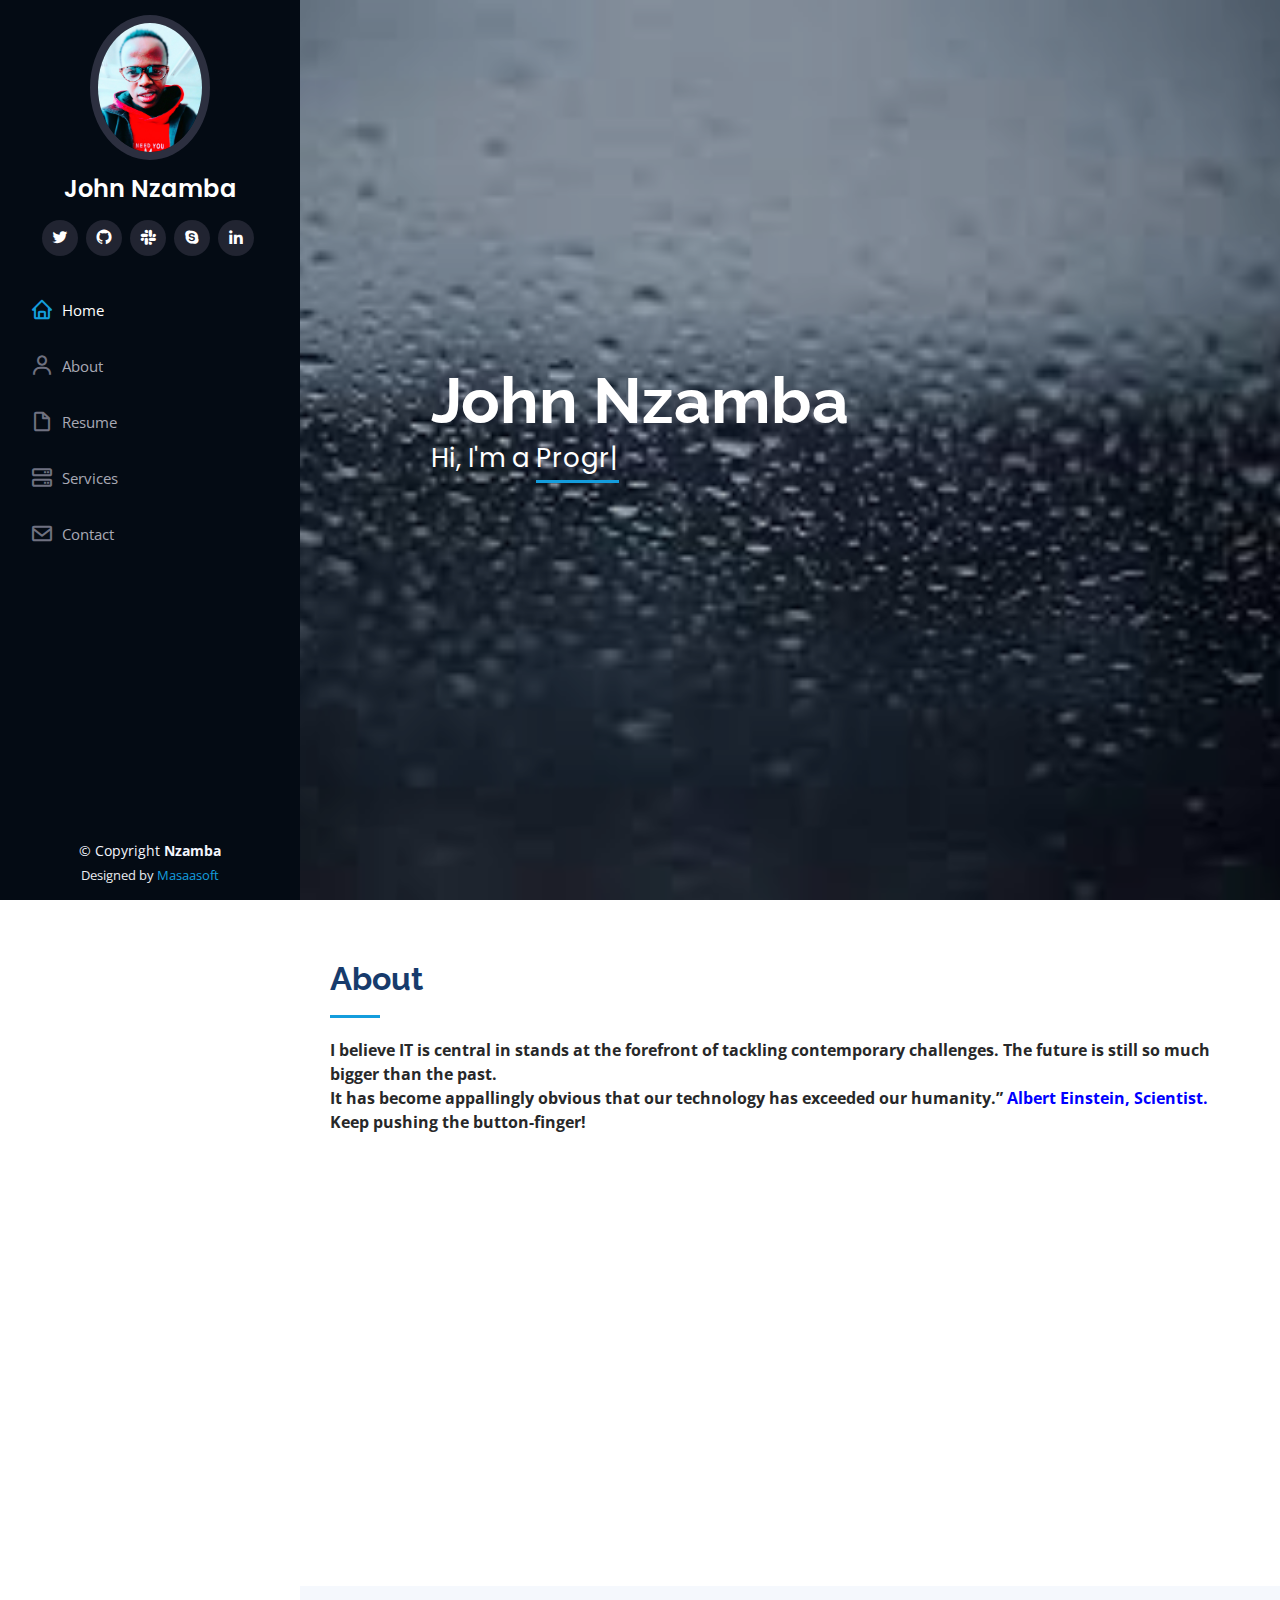
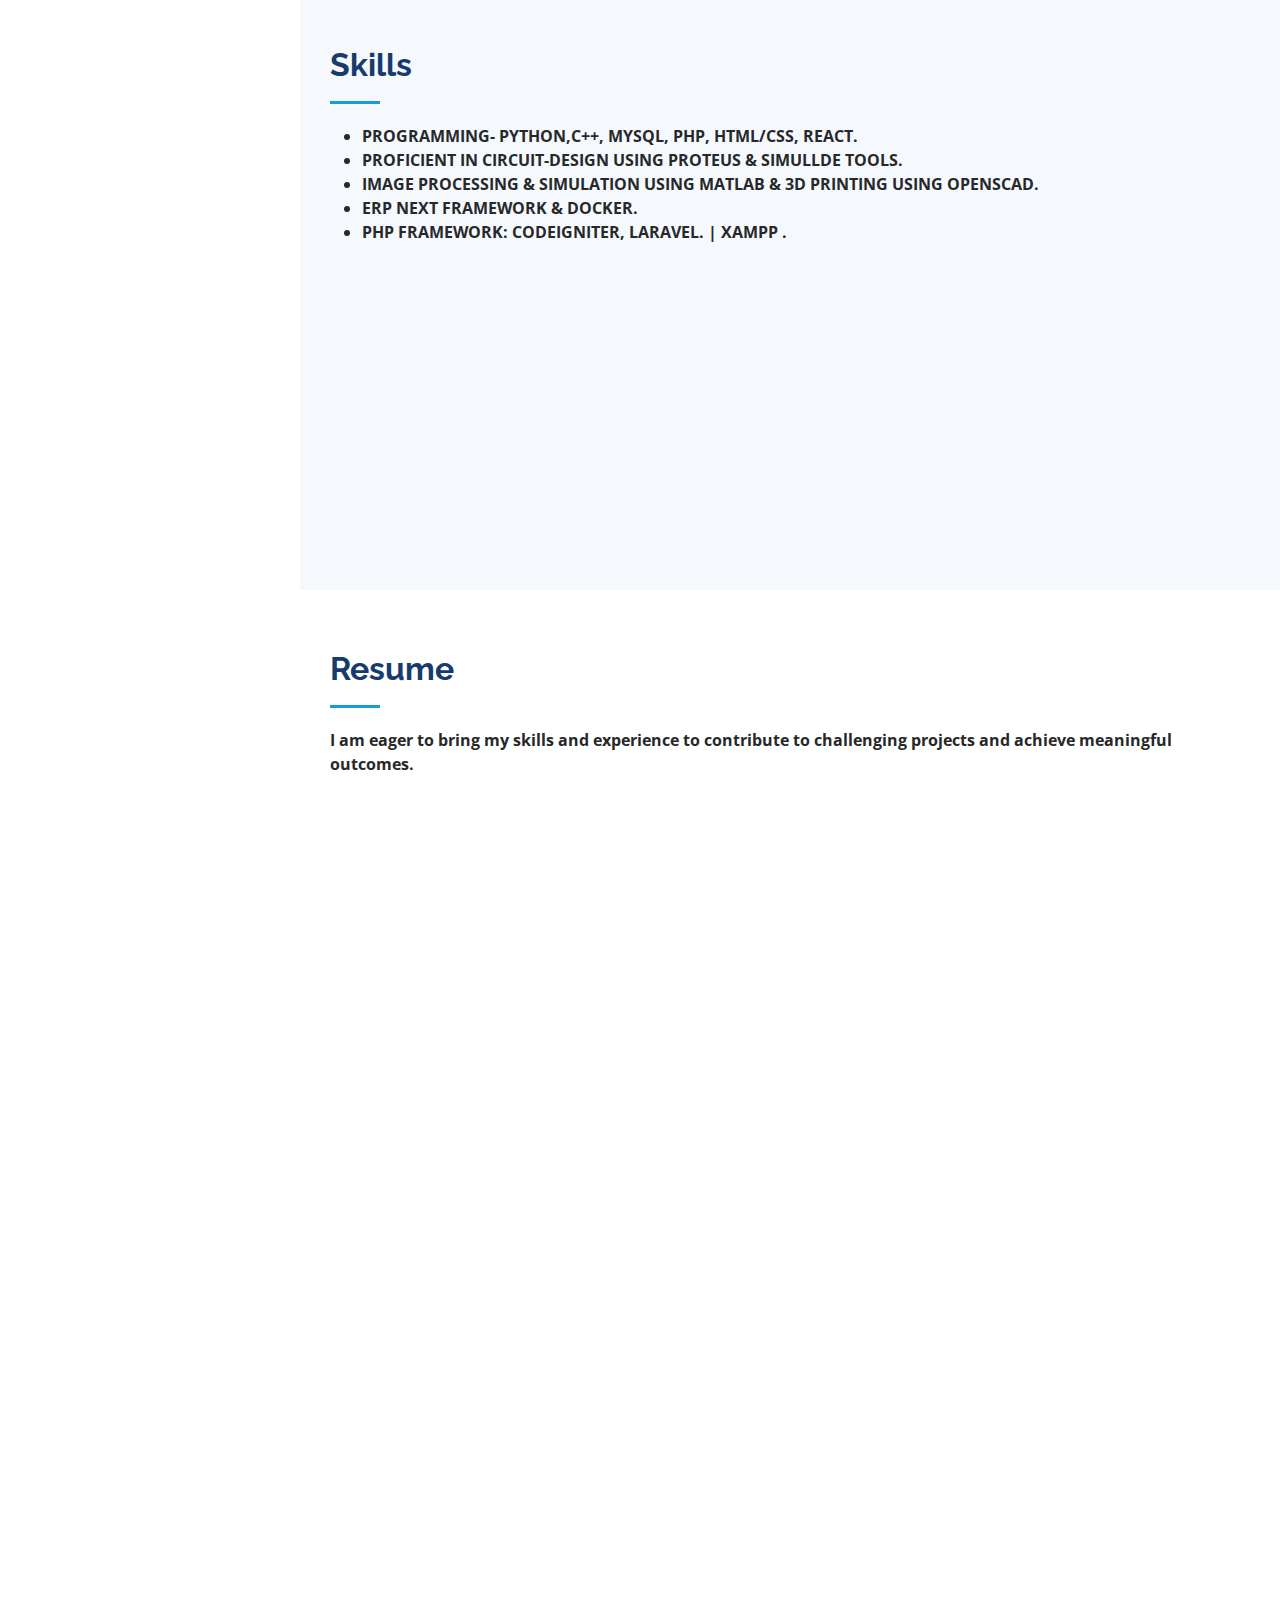
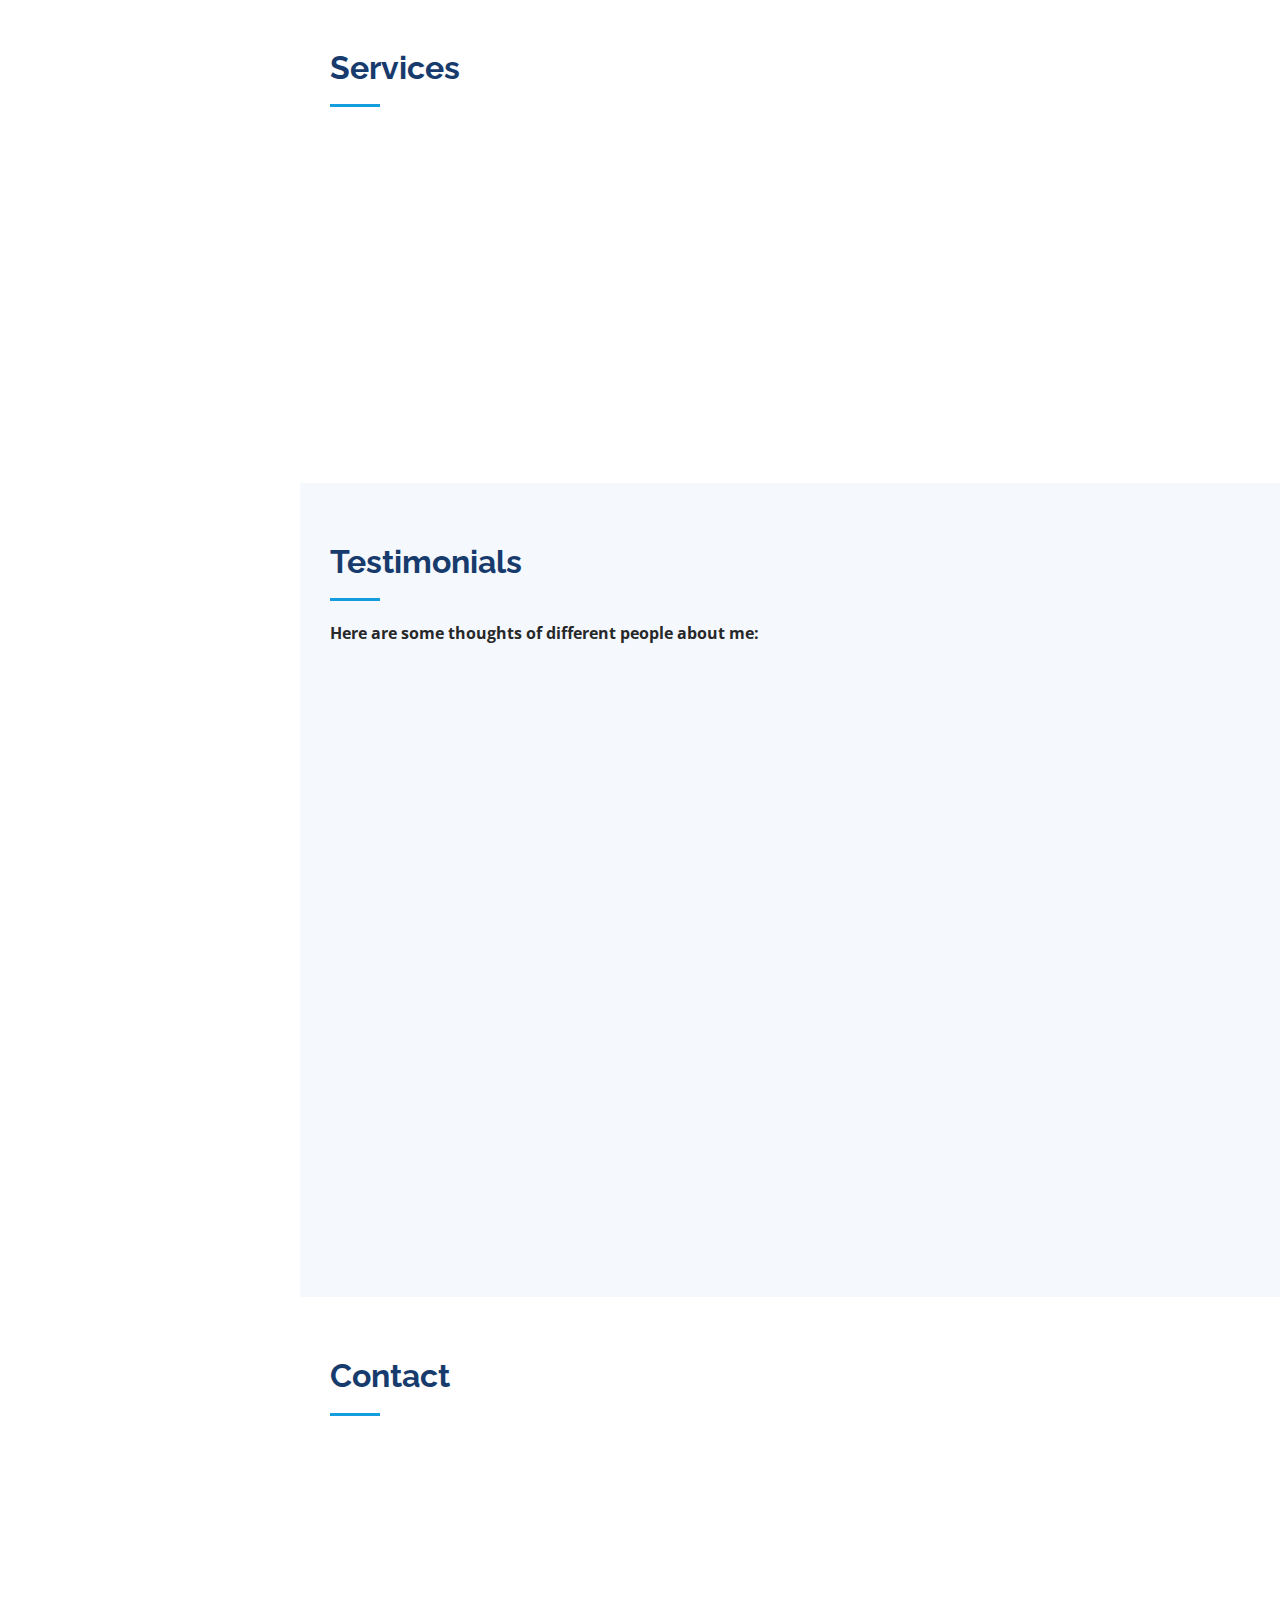
==== index.html @ f7f7535b "Iportfolio commit" ====
<!DOCTYPE html>
<html lang="en">

<head>
  <meta charset="utf-8">
  <meta content="width=device-width, initial-scale=1.0" name="viewport">

  <title>iPortfolio Bootstrap Template - Index</title>
  <meta content="" name="description">
  <meta content="" name="keywords">

  <!-- Favicons -->
  <link href="assets/img/favicon.png" rel="icon">
  <link href="assets/img/apple-touch-icon.png" rel="apple-touch-icon">

  <!-- Google Fonts -->
  <link href="https://fonts.googleapis.com/css?family=Open+Sans:300,300i,400,400i,600,600i,700,700i|Raleway:300,300i,400,400i,500,500i,600,600i,700,700i|Poppins:300,300i,400,400i,500,500i,600,600i,700,700i" rel="stylesheet">

  <!-- Vendor CSS Files -->
  <link href="assets/vendor/aos/aos.css" rel="stylesheet">
  <link href="assets/vendor/bootstrap/css/bootstrap.min.css" rel="stylesheet">
  <link href="assets/vendor/bootstrap-icons/bootstrap-icons.css" rel="stylesheet">
  <link href="assets/vendor/boxicons/css/boxicons.min.css" rel="stylesheet">
  <link href="assets/vendor/glightbox/css/glightbox.min.css" rel="stylesheet">
  <link href="assets/vendor/swiper/swiper-bundle.min.css" rel="stylesheet">

  <!-- Template Main CSS File -->
  <link href="assets/css/style.css" rel="stylesheet">

  <!-- =======================================================
  * Template Name: iPortfolio
  * Updated: Sep 18 2023 with Bootstrap v5.3.2
  * Template URL: https://bootstrapmade.com/iportfolio-bootstrap-portfolio-websites-template/
  * Author: BootstrapMade.com
  * License: https://bootstrapmade.com/license/
  ======================================================== -->
</head>

<body>

  <!-- ======= Mobile nav toggle button ======= -->
  <i class="bi bi-list mobile-nav-toggle d-xl-none"></i>

  <!-- ======= Header ======= -->
  <header id="header">
    <div class="d-flex flex-column">

      <div class="profile">
        <img src="assets/img/profile-img.jpg" alt="" class="img-fluid rounded-circle">
        <h1 class="text-light"><a href="index.html">John Nzamba</a></h1>
        <div class="social-links mt-3 text-center">
          <a href="https://twitter.com/WaziriNz" class="twitter" target="_blank"><i class="bx bxl-twitter"></i></a>
          <a href="https://github.com/johnnzamba" class="github" target="_blank"><i class="bx bxl-github"></i></a>
          <a href="https://app.slack.com/client/T01TYVAUX3L/C01U54QNJF6" class="slack" target="_blank"><i class="bx bxl-slack"></i></a>
          <a href="https://www.skype.com/" class="google-plus" target="_blank"><i class="bx bxl-skype"></i></a>
          <a href="https://www.linkedin.com/" class="linkedin" target="_blank"><i class="bx bxl-linkedin"></i></a>
        </div>
      </div>

      <nav id="navbar" class="nav-menu navbar">
        <ul>
          <li><a href="#hero" class="nav-link scrollto active"><i class="bx bx-home"></i> <span>Home</span></a></li>
          <li><a href="#about" class="nav-link scrollto"><i class="bx bx-user"></i> <span>About</span></a></li>
          <li><a href="#resume" class="nav-link scrollto"><i class="bx bx-file-blank"></i> <span>Resume</span></a></li>

          <li><a href="#services" class="nav-link scrollto"><i class="bx bx-server"></i> <span>Services</span></a></li>
          <li><a href="#contact" class="nav-link scrollto"><i class="bx bx-envelope"></i> <span>Contact</span></a></li>
        </ul>
      </nav><!-- .nav-menu -->
    </div>
  </header><!-- End Header -->

  <!-- ======= Hero Section ======= -->
  <section id="hero" class="d-flex flex-column justify-content-center align-items-center">
    <div class="hero-container" data-aos="fade-in">
      <h1>John Nzamba</h1>
      <p>Hi, I'm a <span class="typed" data-typed-items="Programmer, Software Developer, Freelancer, Bibliophile "></span></p>
    </div>
  </section><!-- End Hero -->

  <main id="main">

    <!-- ======= About Section ======= -->
    <section id="about" class="about">
      <div class="container">

        <div class="section-title">
          <h2>About</h2>
          <p> <span style ="font-weight: bold;"> I believe IT is central in stands at the forefront of tackling contemporary challenges. The future is still so much bigger than the past.</span></p>
          <p><span style="font-weight: bold;"> It has become appallingly obvious that our technology has exceeded our humanity.”</span>
            <span style="color: blue; font-weight: bold;">Albert Einstein, Scientist.</span>
        </p>        
          <p><span style="font-weight: bolder;" > Keep pushing the button-finger!</span> </p>
        </div>

        <div class="row">
          <div class="col-lg-4" data-aos="fade-right">
            <img src="assets/img/profile-img.jpg" class="img-fluid" alt="">
          </div>
          <div class="col-lg-8 pt-4 pt-lg-0 content" data-aos="fade-left">
            <h3>Details.</h3>
            <p class="fst-italic">
            <span style="font-size: medium; font-weight: bold;"> I'm open to connecting with like-minded individuals who share a passion for Technology and coding.</span>
            </p>
            <div class="row">
              <div class="col-lg-6">
                <ul>
                  <li>
                    <i class="bi bi-chevron-right"></i>
                    <strong>Website:</strong>
                    <a href="https://www.masaasoft.com" target="_blank">
                      <span>www.masaasoft.com</span>
                    </a>
                  </li>                  
                  <li><i class="bi bi-chevron-right"></i> <strong>Phone:</strong> <span>+254759098237</span></li>
                  <li><i class="bi bi-chevron-right"></i> <strong>City:</strong> <span>Nairobi, KENYA</span></li>
                </ul>
              </div>
              <div class="col-lg-6">
                <ul>
                  <li>
                    <i class="bi bi-chevron-right"></i>
                    <strong>Age:</strong>
                    <span>&#128514;</span> <!-- Laughing emoji using HTML entity -->
                  </li>                  
                  <li><i class="bi bi-chevron-right"></i> <strong>Degree:</strong> <span>Bsc MICROPROCESSOR TECHNOLOGY & INSTRUMENTATION</span></li>
                  <li><i class="bi bi-chevron-right"></i> <strong>Email:</strong> <span>nzambakitheka@gmail.com</span></li>
                  <li>
                    <i class="bi bi-chevron-right"></i>
                    <strong>Github:</strong>
                    <a href="https://github.com/johnnzamba" target="_blank">https://github.com/johnnzamba</a>                
                  </li>                
                </ul>
              </div>
            </div>
          </div>
        </div>

      </div>
    </section><!-- End About Section -->

    <!-- ======= Skills Section ======= -->
    <section id="skills" class="skills section-bg">
      <div class="container">

        <div class="section-title">
          <h2>Skills</h2>
          <ul>
            <li><span style="font-weight: bold;"> PROGRAMMING- PYTHON,C++, MYSQL, PHP, HTML/CSS, REACT. </span></li>
            <li><span style="font-weight: bold;"> PROFICIENT IN CIRCUIT-DESIGN USING PROTEUS & SIMULLDE TOOLS. </span></li>
            <li><span style="font-weight: bold;"> IMAGE PROCESSING & SIMULATION USING MATLAB & 3D PRINTING USING OPENSCAD. </span></li>
            <li><span style="font-weight: bold;"> ERP NEXT FRAMEWORK & DOCKER. </span></li>
            <li><span style="font-weight: bold;"> PHP FRAMEWORK: CODEIGNITER, LARAVEL. | XAMPP . </span></li>
          </ul>
        </div>
        
        <div class="row skills-content">

          <div class="col-lg-6" data-aos="fade-up">

            <div class="progress">
              <span class="skill">HTML/CSS <i class="val">100%</i></span>
              <div class="progress-bar-wrap">
                <div class="progress-bar" role="progressbar" aria-valuenow="100" aria-valuemin="0" aria-valuemax="100"></div>
              </div>
            </div>

            <div class="progress">
              <span class="skill">PHP <i class="val">80%</i></span>
              <div class="progress-bar-wrap">
                <div class="progress-bar" role="progressbar" aria-valuenow="80" aria-valuemin="0" aria-valuemax="100"></div>
              </div>
            </div>

            <div class="progress">
              <span class="skill">C++ <i class="val">65%</i></span>
              <div class="progress-bar-wrap">
                <div class="progress-bar" role="progressbar" aria-valuenow="65" aria-valuemin="0" aria-valuemax="100"></div>
              </div>
            </div>

          </div>

          <div class="col-lg-6" data-aos="fade-up" data-aos-delay="100">

            <div class="progress">
              <span class="skill">XAMPP <i class="val">80%</i></span>
              <div class="progress-bar-wrap">
                <div class="progress-bar" role="progressbar" aria-valuenow="80" aria-valuemin="0" aria-valuemax="100"></div>
              </div>
            </div>

            <div class="progress">
              <span class="skill">LARAVEL <i class="val">60%</i></span>
              <div class="progress-bar-wrap">
                <div class="progress-bar" role="progressbar" aria-valuenow="60" aria-valuemin="0" aria-valuemax="100"></div>
              </div>
            </div>

            <div class="progress">
              <span class="skill">CODEIGNITER <i class="val">55%</i></span>
              <div class="progress-bar-wrap">
                <div class="progress-bar" role="progressbar" aria-valuenow="55" aria-valuemin="0" aria-valuemax="100"></div>
              </div>
            </div>

            <div class="progress">
              <span class="skill">PYTHON <i class="val">75%</i></span>
              <div class="progress-bar-wrap">
                <div class="progress-bar" role="progressbar" aria-valuenow="75" aria-valuemin="0" aria-valuemax="100"></div>
              </div>
            </div>
          </div>

        </div>

      </div>
    </section><!-- End Skills Section -->

    <!-- ======= Resume Section ======= -->
    <section id="resume" class="resume">
      <div class="container">

        <div class="section-title">
          <h2>Resume</h2>
          <p style="font-weight: bold;"> I am eager to bring my skills and experience to contribute to challenging projects and achieve meaningful outcomes. </p>
        </div>

        <div class="row">
          <div class="col-lg-6" data-aos="fade-up">
            <h3 class="resume-title">Summary</h3>
            <div class="resume-item pb-0">
              <h4> </h4>
              <p><em> I am committed to Technology and a strong interest in related fields. I'm always excited on the prospect of a dynamic team to crack on something, as well as growing personally! </em></p>
              <p><em> Check below: </em></p>
              <ul>
                <li>NAIROBI, 1652-00232, KE</li>
                <li>(254) 759098237</li>
                <li><a href="mailto:nzambakitheka@gmail.com?subject=Email Subject&body=Email Body">nzambakitheka@gmail.com</a></li>

              </ul>
            </div>

            <h3 class="resume-title">Education</h3>
            <div class="resume-item">
              <h4>BSC. MICROPROCESSOR TECHNOLOGY & INSTRUMENTATION</h4>
              <h5>2019 - 2023</h5>
              <p><em>University of Nairobi, NAIROBI, KE</em></p>
              <p> <span>&#128514;</span>Honestly it was an awesome time in Campus! </p>
            </div>
            <div class="resume-item">
              <h4><span>&#127809;</span>High School Education</h4>
              <h5>2015 - 2019</h5>
              <p><em>Kianyaga High School, KIRINYAGA, KE</em></p>
              <p> Now this!<span>&#128514;</span> I did exceptionally well though! </p>
            </div>
          </div>
          <div class="col-lg-6" data-aos="fade-up" data-aos-delay="100">
            <h3 class="resume-title">Professional Experience</h3>
            <div class="resume-item">
              <h4>Software Developer</h4>
              <h5>2023 - Present</h5>
              <p><em>Nairobi, NAIROBI, KE </em></p>
              <ul>
                <li><a href="https://techsavanna.technology" target="_blank">TechSavanna </a></li>
            </div>
            <div class="resume-item">
              <h4>Laptop- Motherboard Dsign</h4>
              <h5> 2022</h5>
              <p><em>Riverside drive off Waiyaki Way, NAIROBI, KE</em></p>
              <ul>
                <li>Kano-Pc Laptop Design/Development. </li>
                <li>Charity Donations to schools as part of our Community Development Programme. </li>
                <li><a href="https://kano.tech/row" target="_blank">Kano-Pc </a> </li>
                <li><a href="https://www.linkedin.com/company/code-with-kids/" target="_blank"><i class="fab fa-linkedin"></i>Code with Kids </li>
                <li><a href="https://pcsandpartskenya.com/" target="_blank"><i class="fab fa-linkedin"></i>PCs & PARTS </li>
              </ul>
            </div>
          </div>
        </div>

      </div>
    </section><!-- End Resume Section -->

    <!-- ======= Services Section ======= -->
    <section id="services" class="services">
      <div class="container">

        <div class="section-title">
          <h2>Services</h2>
          <p></p>
        </div>

        <div class="row">
          <div class="col-lg-4 col-md-6 icon-box" data-aos="fade-up">
            <div class="icon"><i class="bi bi-briefcase"></i></div>
            <h4 class="title"><a href="https://github.com/johnnzamba/">Project Collaboration.</a></h4>
            <p class="description"><span style="font-weight: bold;"> I'm open to working on any project as long as it is meaningful.</span> </p>
          </div>
          <div class="col-lg-4 col-md-6 icon-box" data-aos="fade-up" data-aos-delay="100">
            <div class="icon"><i class="bi bi-card-checklist"></i></div>
            <h4 class="title"><a href="https://www.masaasoft.com/">Project Portfolio</a></h4>
            <p class="description"><span style="font-weight: bold;">Incase you're interested in business/hiring services.</span> </p>
          </div>
          <div class="col-lg-4 col-md-6 icon-box" data-aos="fade-up" data-aos-delay="200">
            <div class="icon"><i class="bi bi-envelope"></i></div>
            <h4 class="title"><a href="mailto:nzambakitheka@gmail.com?subject=Email Subject&body=Email Body">Email</a></h4>
            <p class="description"><span style="font-weight: bold;">Email me at your convenience!</span> </p>
          </div>
          <div class="col-lg-4 col-md-6 icon-box" data-aos="fade-up" data-aos-delay="300">
            <div class="icon"><i class="bi bi-whatsapp"></i></div>
            <h4 class="title"><a href="https://wa.me/+254759098237">WhatsApp</a></h4>
            <p class="description"><span style="font-weight: bold;">Chat with me!</span> </p>
          </div>
          <div class="col-lg-4 col-md-6 icon-box" data-aos="fade-up" data-aos-delay="400">
            <div class="icon"><i class="bi bi-book"></i></div>
            <h4 class="title"><a href="https://onlinebookclub.org/">Book Club</a></h4>
            <p class="description"><span style="font-weight: bold;">Hey! You could also join my Book-Club! I'm so into books.</span></p>
          </div>
          <div class="col-lg-4 col-md-6 icon-box" data-aos="fade-up" data-aos-delay="500">
            <div class="icon"><i class="bi bi-calendar-event"></i></div>
            <h4 class="title"><a href="https://calendly.com/nzambakitheka">Calendar</a></h4>
            <p class="description"><span style="font-weight: bold;">Set up an appointment / video conferencing. </span></p>
          </div>
        </div>

      </div>
    </section><!-- End Services Section -->

    <!-- ======= Testimonials Section ======= -->
    <section id="testimonials" class="testimonials section-bg">
      <div class="container">

        <div class="section-title">
          <h2>Testimonials</h2>
          <p style="font-weight: bold;">Here are some thoughts of different people about me:</p>
        </div>

        <div class="testimonials-slider swiper" data-aos="fade-up" data-aos-delay="100">
          <div class="swiper-wrapper">

            <div class="swiper-slide">
              <div class="testimonial-item" data-aos="fade-up">
                <p>
                  <i class="bx bxs-quote-alt-left quote-icon-left"></i>
                  His passion for coding and problem-solving is truly inspiring. He also has a rare ability to communicate complex technical concepts in a clear and understandable manner.
                  <i class="bx bxs-quote-alt-right quote-icon-right"></i>
                </p>
                <img src="assets/img/testimonials/testimonials-1.jpg" class="testimonial-img" alt="">
                <h3>Peter Kitheka</h3>
                <h4>Systems Implementation & Support Manager</h4>
              </div>
            </div><!-- End testimonial item -->

            <div class="swiper-slide">
              <div class="testimonial-item" data-aos="fade-up" data-aos-delay="100">
                <p>
                  <i class="bx bxs-quote-alt-left quote-icon-left"></i>
                  Had the pleasure of working with him on a complex software project, and his dedication to excellence and attention to detail were remarkable. Not only is he an expert in his field but commitment to continuous learning and staying at the forefront of emerging technologies is evident in his work.
                  <i class="bx bxs-quote-alt-right quote-icon-right"></i>
                </p>
                <img src="assets/img/testimonials/testimonials-2.jpg" class="testimonial-img" alt="">
                <h3>Nathan Govi</h3>
                <h4>CEO-Masaasoft</h4>
              </div>
            </div><!-- End testimonial item -->

            <div class="swiper-slide">
              <div class="testimonial-item" data-aos="fade-up" data-aos-delay="200">
                <p>
                  <i class="bx bxs-quote-alt-left quote-icon-left"></i>
                  What sets him apart is not just his technical prowess, but also his genuine and collaborative nature. He is a pleasure to work with, always willing to lend a helping hand and share his knowledge with others.
                  <i class="bx bxs-quote-alt-right quote-icon-right"></i>
                </p>
                <img src="assets/img/testimonials/testimonials-3.jpg" class="testimonial-img" alt="">
                <h3>Emma Masaa</h3>
                <h4>Criminologist</h4>
              </div>
            </div><!-- End testimonial item -->

            <div class="swiper-slide">
              <div class="testimonial-item" data-aos="fade-up" data-aos-delay="300">
                <p>
                  <i class="bx bxs-quote-alt-left quote-icon-left"></i>
                  I highly recommend him for any project or endeavor that requires technical expertise, creativity, and a true passion for making a difference. He is a remarkable dude and a true asset to any team."
                  <i class="bx bxs-quote-alt-right quote-icon-right"></i>
                </p>
                <img src="assets/img/testimonials/testimonials-4.jpg" class="testimonial-img" alt="">
                <h3>Timothy Wachira</h3>
                <h4>Film Director</h4>
              </div>
            </div><!-- End testimonial item -->

          </div>
          <div class="swiper-pagination"></div>
        </div>

      </div>
    </section><!-- End Testimonials Section -->

    <!-- ======= Contact Section ======= -->
    <section id="contact" class="contact">
      <div class="container">

        <div class="section-title">
          <h2>Contact</h2>
        </div>

        <div class="row" data-aos="fade-in">

          <div class="col-lg-5 d-flex align-items-stretch">
            <div class="info">
              <div class="address">
                <i class="bi bi-geo-alt"></i>
                <h4>Location:</h4>
                <p><a href="https://maps.app.goo.gl/Po1jT2GWSQSoyvsv5" target="_blank">Nairobi, Kenya, KE</a></p>
              </div>

              <div class="email">
                <i class="bi bi-envelope"></i>
                <h4>Email:</h4>
                <p><a href="mailto:nzambakitheka@gmail.com?subject=Email Subject&body=Email Body">Nzambakitheka@gmail.com</a></p>
              </div>

              <div class="phone">
                <i class="bi bi-phone"></i>
                <h4>Call:</h4>
                <p><a href="tel:+254759098237">+254759098237</a></p>
              </div>

              <iframe src="https://www.google.com/maps/embed?pb=!1m14!1m8!1m3!1d127642.22577229417!2d36.8330095!3d-1.2820406!3m2!1i1024!2i768!4f13.1!3m3!1m2!1s0x182f38a78cb4e50d%3A0xdaa7fad9c2cbf0fb!2sRuiru!5e0!3m2!1sen!2ske!4v1696104945228!5m2!1sen!2ske" frameborder="0" style="border:0; width: 100%; height: 290px;" allowfullscreen></iframe>
            </div>

          </div>

          <div class="col-lg-7 mt-5 mt-lg-0 d-flex align-items-stretch">
            <form action="forms/contact.php" method="post" role="form" class="php-email-form">
              <div class="row">
                <div class="form-group col-md-6">
                  <label for="name">Your Name</label>
                  <input type="text" name="name" class="form-control" id="name" required>
                </div>
                <div class="form-group col-md-6">
                  <label for="name">Your Email</label>
                  <input type="email" class="form-control" name="email" id="email" placeholder="Type email..." required>
                </div>
              </div>
              <div class="form-group">
                <label for="name">Subject</label>
                <input type="text" class="form-control" name="subject" id="subject" placeholder="Leave your message!" >
              </div>
              <div class="form-group">
                <label for="name">Message</label>
                <textarea class="form-control" name="message" placeholder="Thankyou for your feedback!" rows="10" required></textarea>
              </div>
              <div class="my-3">
                <div class="loading">Loading</div>
                <div class="error-message"></div>
                <div class="sent-message">Your message has been sent. Thank you!</div>
              </div>
              <div class="text-center"><button type="submit">Send Message</button></div>
            </form>
          </div>

        </div>

      </div>
    </section><!-- End Contact Section -->

  </main><!-- End #main -->

  <!-- ======= Footer ======= -->
  <footer id="footer">
    <div class="container">
      <div class="copyright">
        &copy; Copyright <strong><span>Nzamba</span></strong>
      </div>
      <div class="credits">
        <!-- All the links in the footer should remain intact. -->
        <!-- You can delete the links only if you purchased the pro version. -->
        <!-- Licensing information: https://bootstrapmade.com/license/ -->
        <!-- Purchase the pro version with working PHP/AJAX contact form: https://bootstrapmade.com/iportfolio-bootstrap-portfolio-websites-template/ -->
        Designed by <a href="https://masaasoft.com/">Masaasoft</a>
      </div>
    </div>
  </footer><!-- End  Footer -->

  <a href="#" class="back-to-top d-flex align-items-center justify-content-center"><i class="bi bi-arrow-up-short"></i></a>

  <!-- Vendor JS Files -->
  <script src="assets/vendor/purecounter/purecounter_vanilla.js"></script>
  <script src="assets/vendor/aos/aos.js"></script>
  <script src="assets/vendor/bootstrap/js/bootstrap.bundle.min.js"></script>
  <script src="assets/vendor/glightbox/js/glightbox.min.js"></script>
  <script src="assets/vendor/isotope-layout/isotope.pkgd.min.js"></script>
  <script src="assets/vendor/swiper/swiper-bundle.min.js"></script>
  <script src="assets/vendor/typed.js/typed.umd.js"></script>
  <script src="assets/vendor/waypoints/noframework.waypoints.js"></script>
  <script src="assets/vendor/php-email-form/validate.js"></script>

  <!-- Template Main JS File -->
  <script src="assets/js/main.js"></script>

</body>

</html>
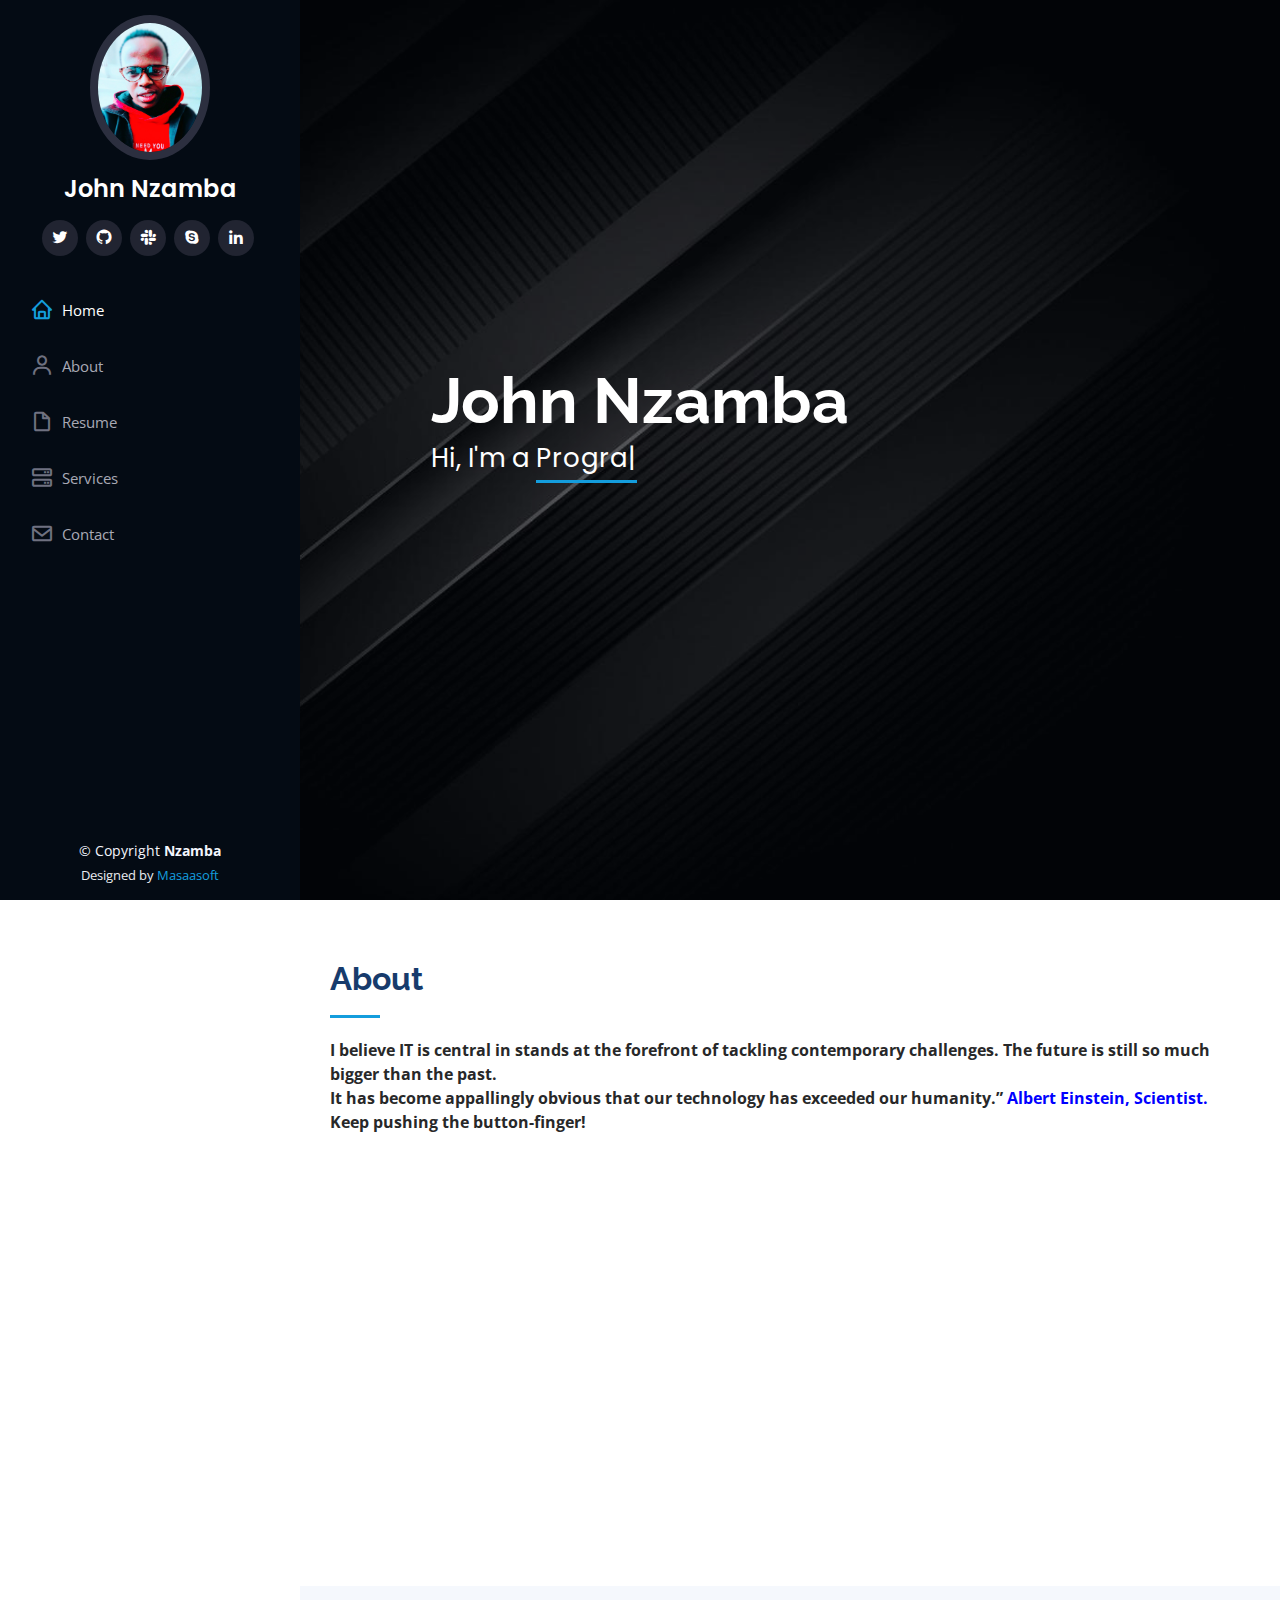
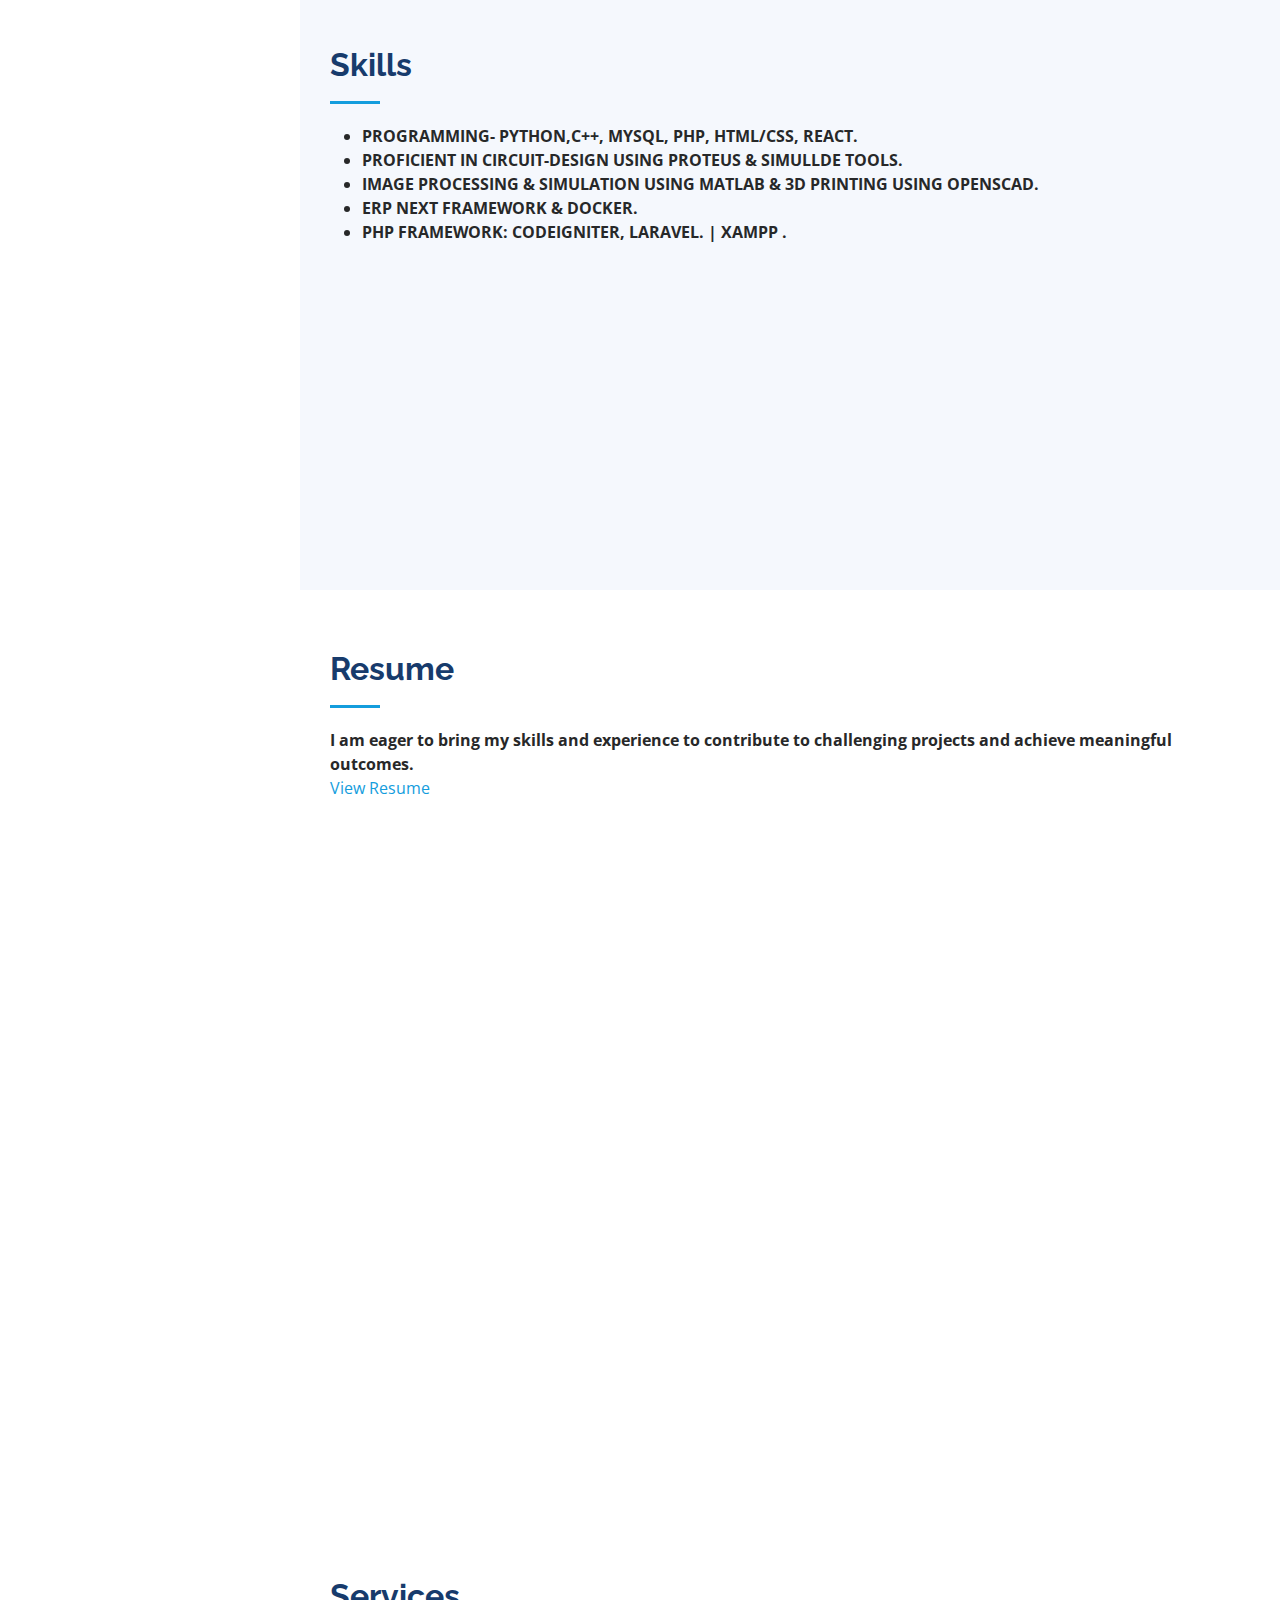
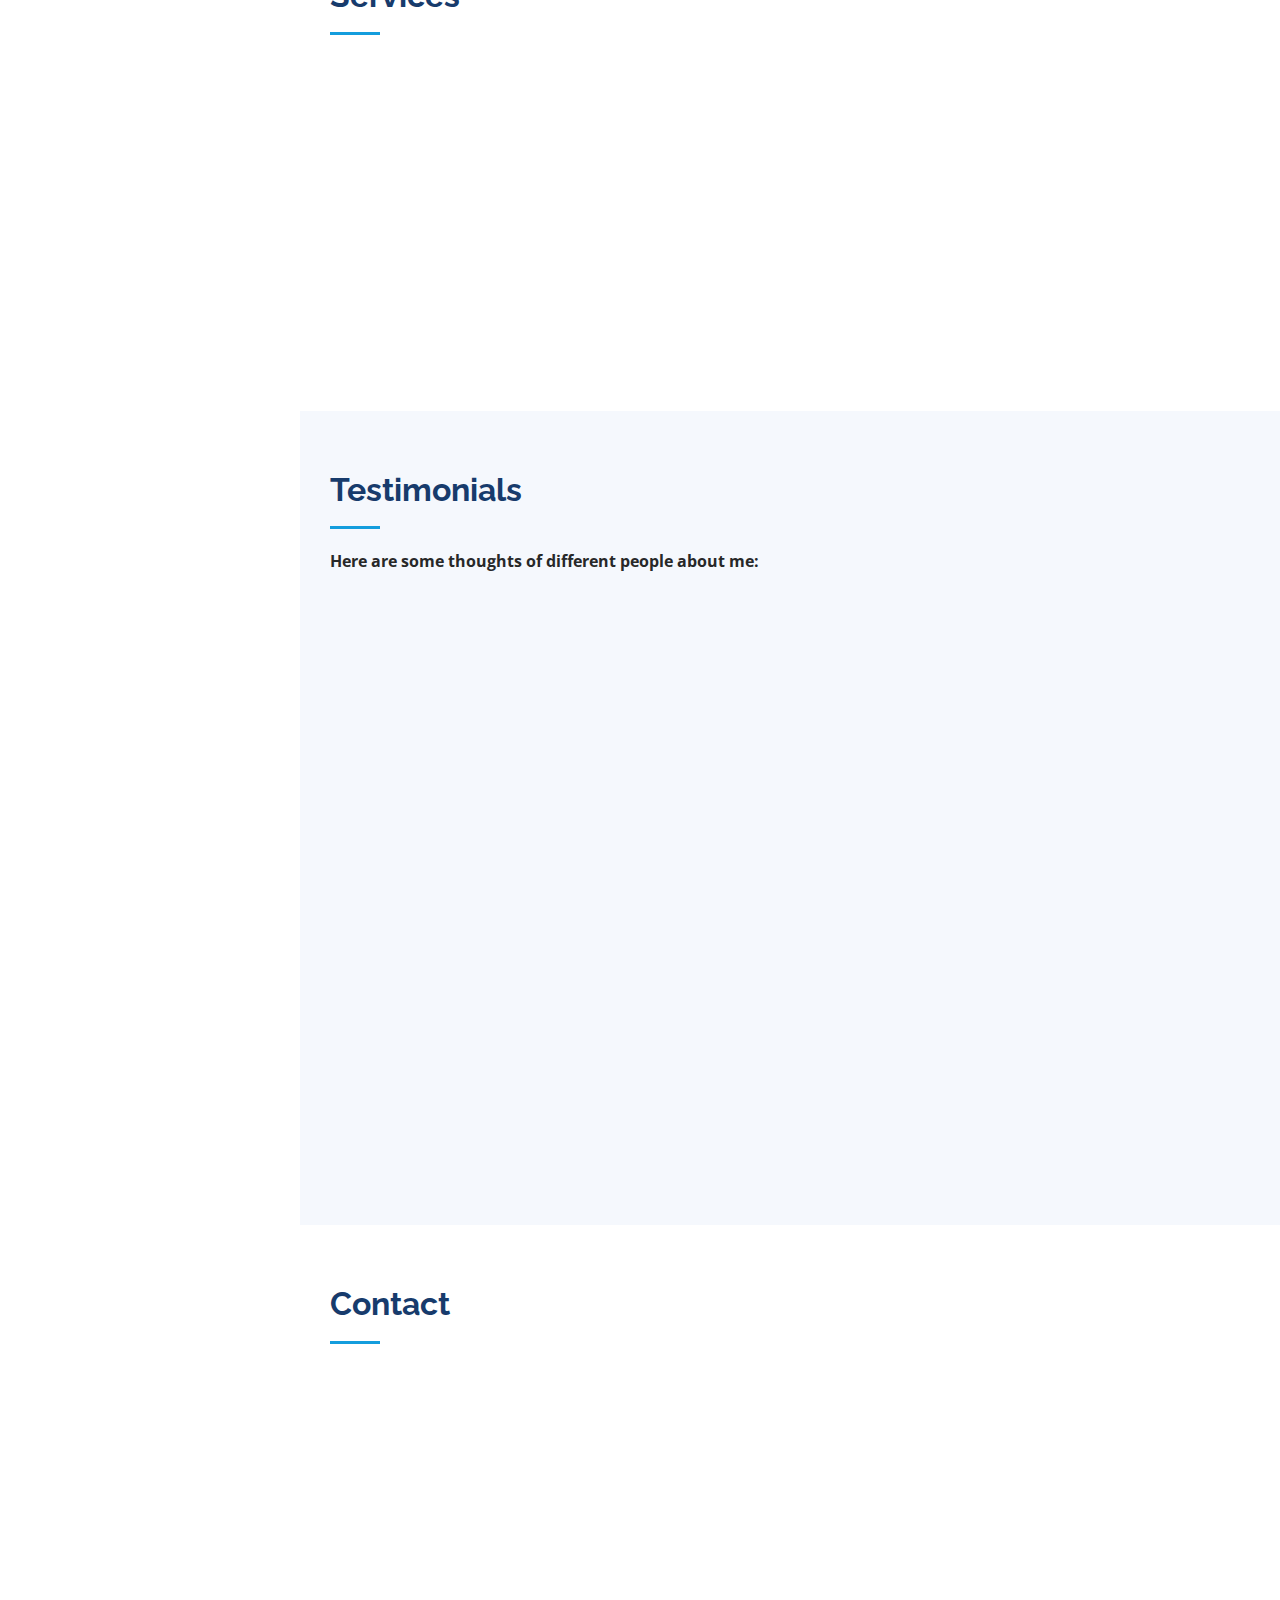
==== commit b0c443db: "iPortfolio Commit" ====
--- a/index.html
+++ b/index.html
@@ -223,8 +223,15 @@
 
         <div class="section-title">
           <h2>Resume</h2>
-          <p style="font-weight: bold;"> I am eager to bring my skills and experience to contribute to challenging projects and achieve meaningful outcomes. </p>
-        </div>
+          <p style="font-weight: bold;">
+              I am eager to bring my skills and experience to contribute to challenging projects and achieve meaningful outcomes.
+          </p>
+          <p>
+              <a href="https://drive.google.com/file/d/1CbLmY9Uj4pCU1ppdq19aV_tDP6bUmGYV/view?usp=drivesdk" target="_blank">
+                  View Resume
+              </a>
+          </p>
+          
 
         <div class="row">
           <div class="col-lg-6" data-aos="fade-up">
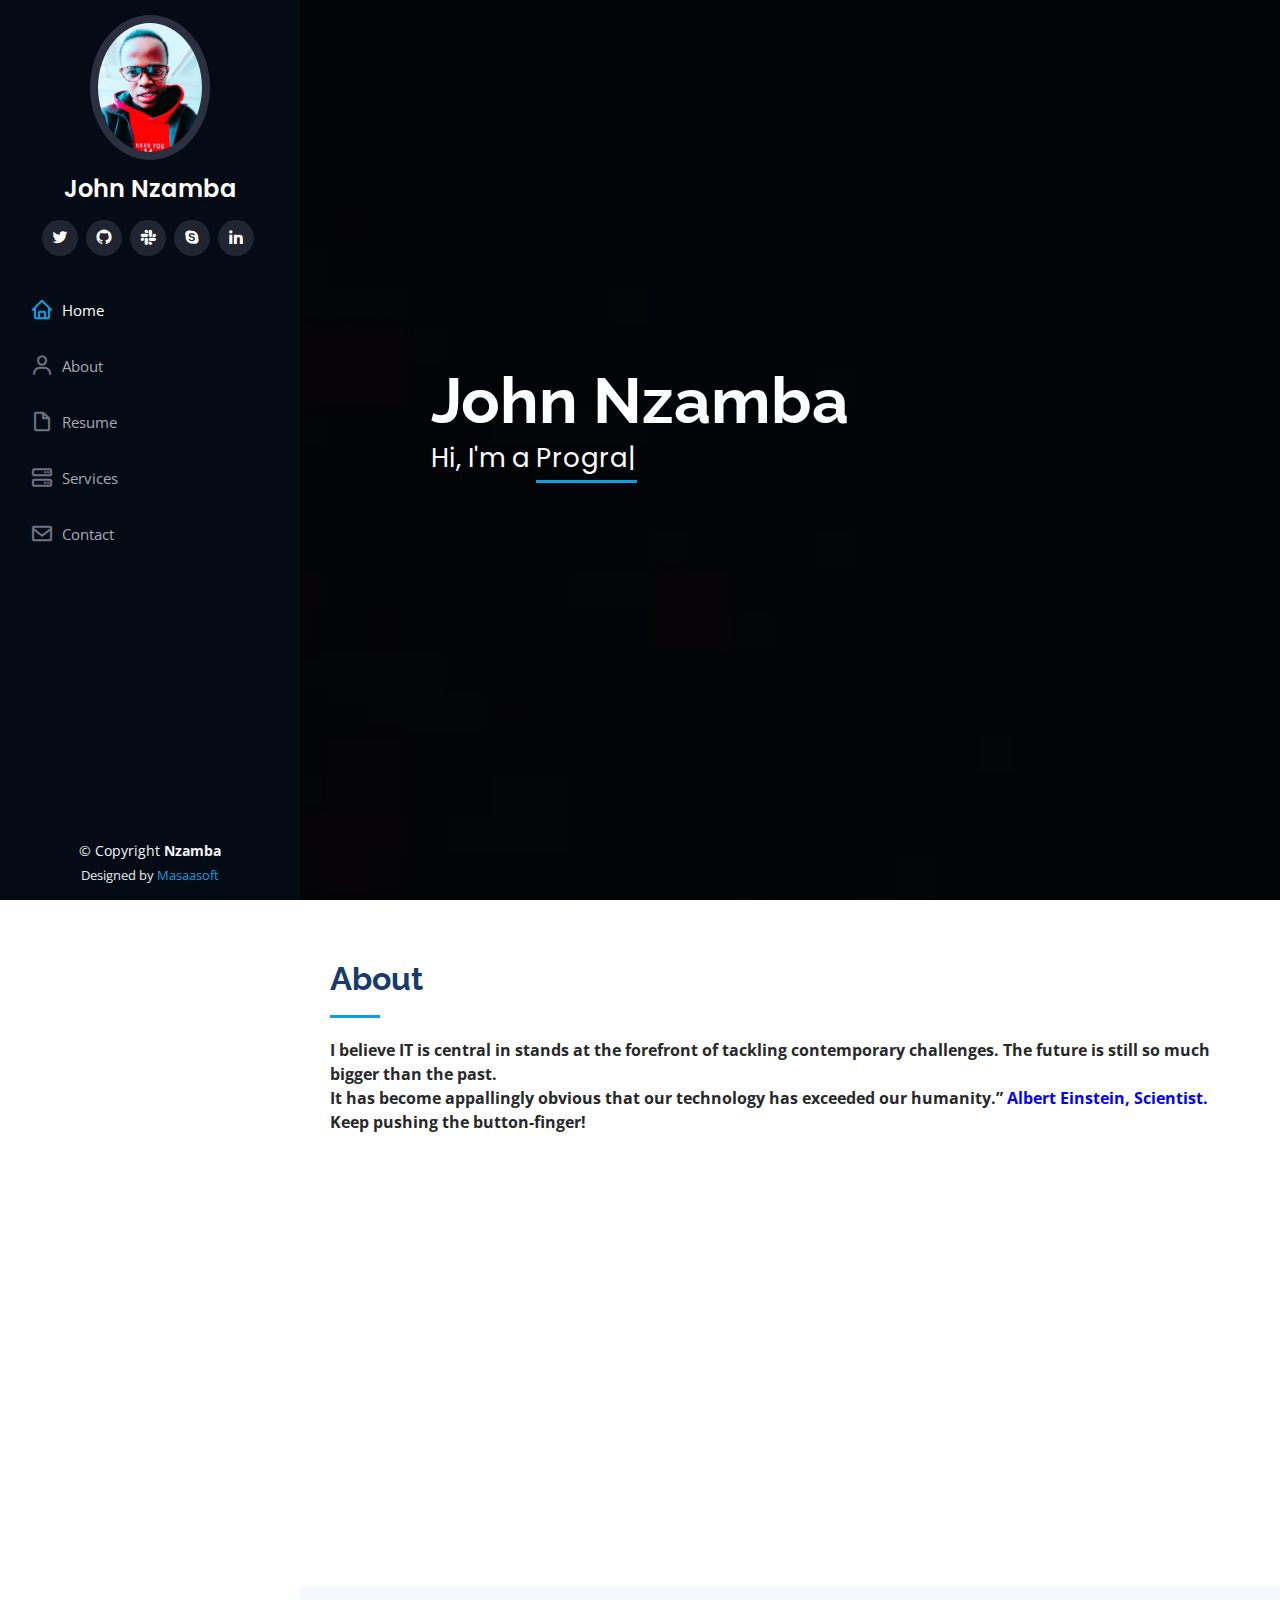
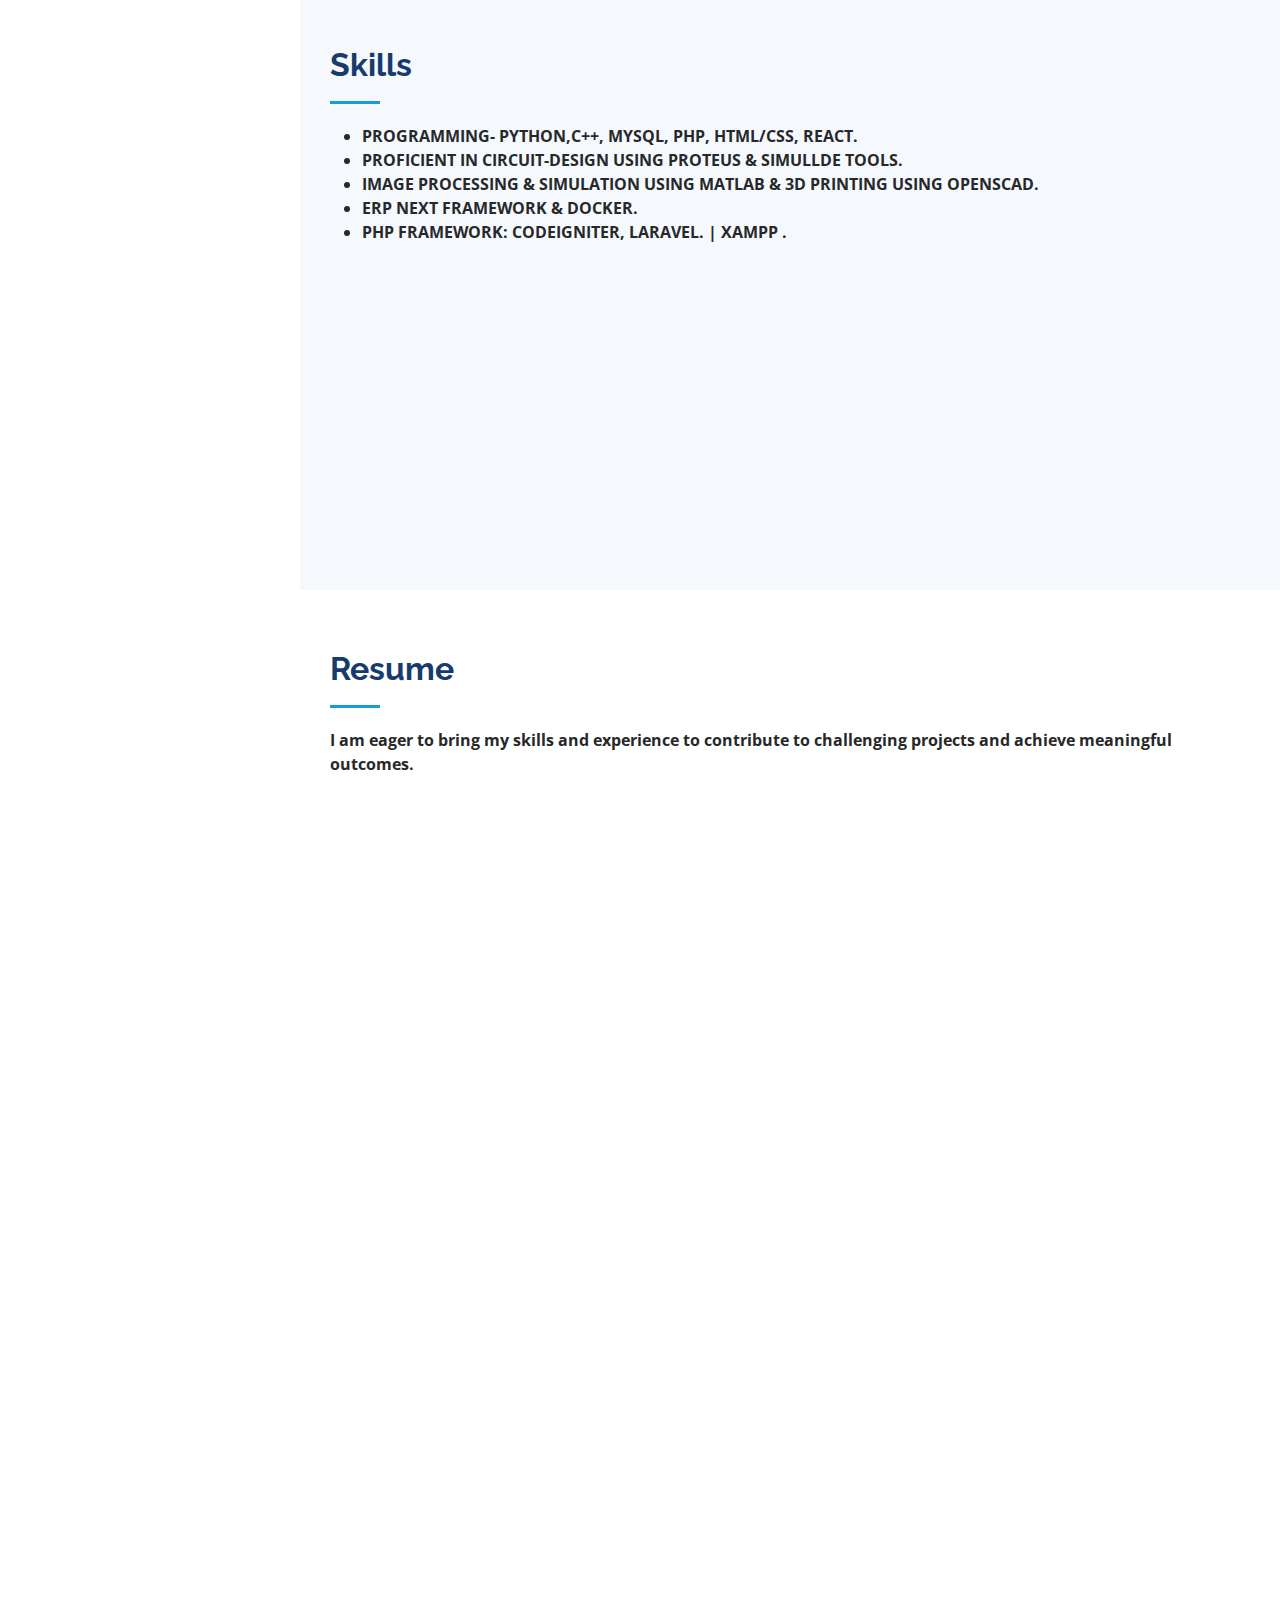
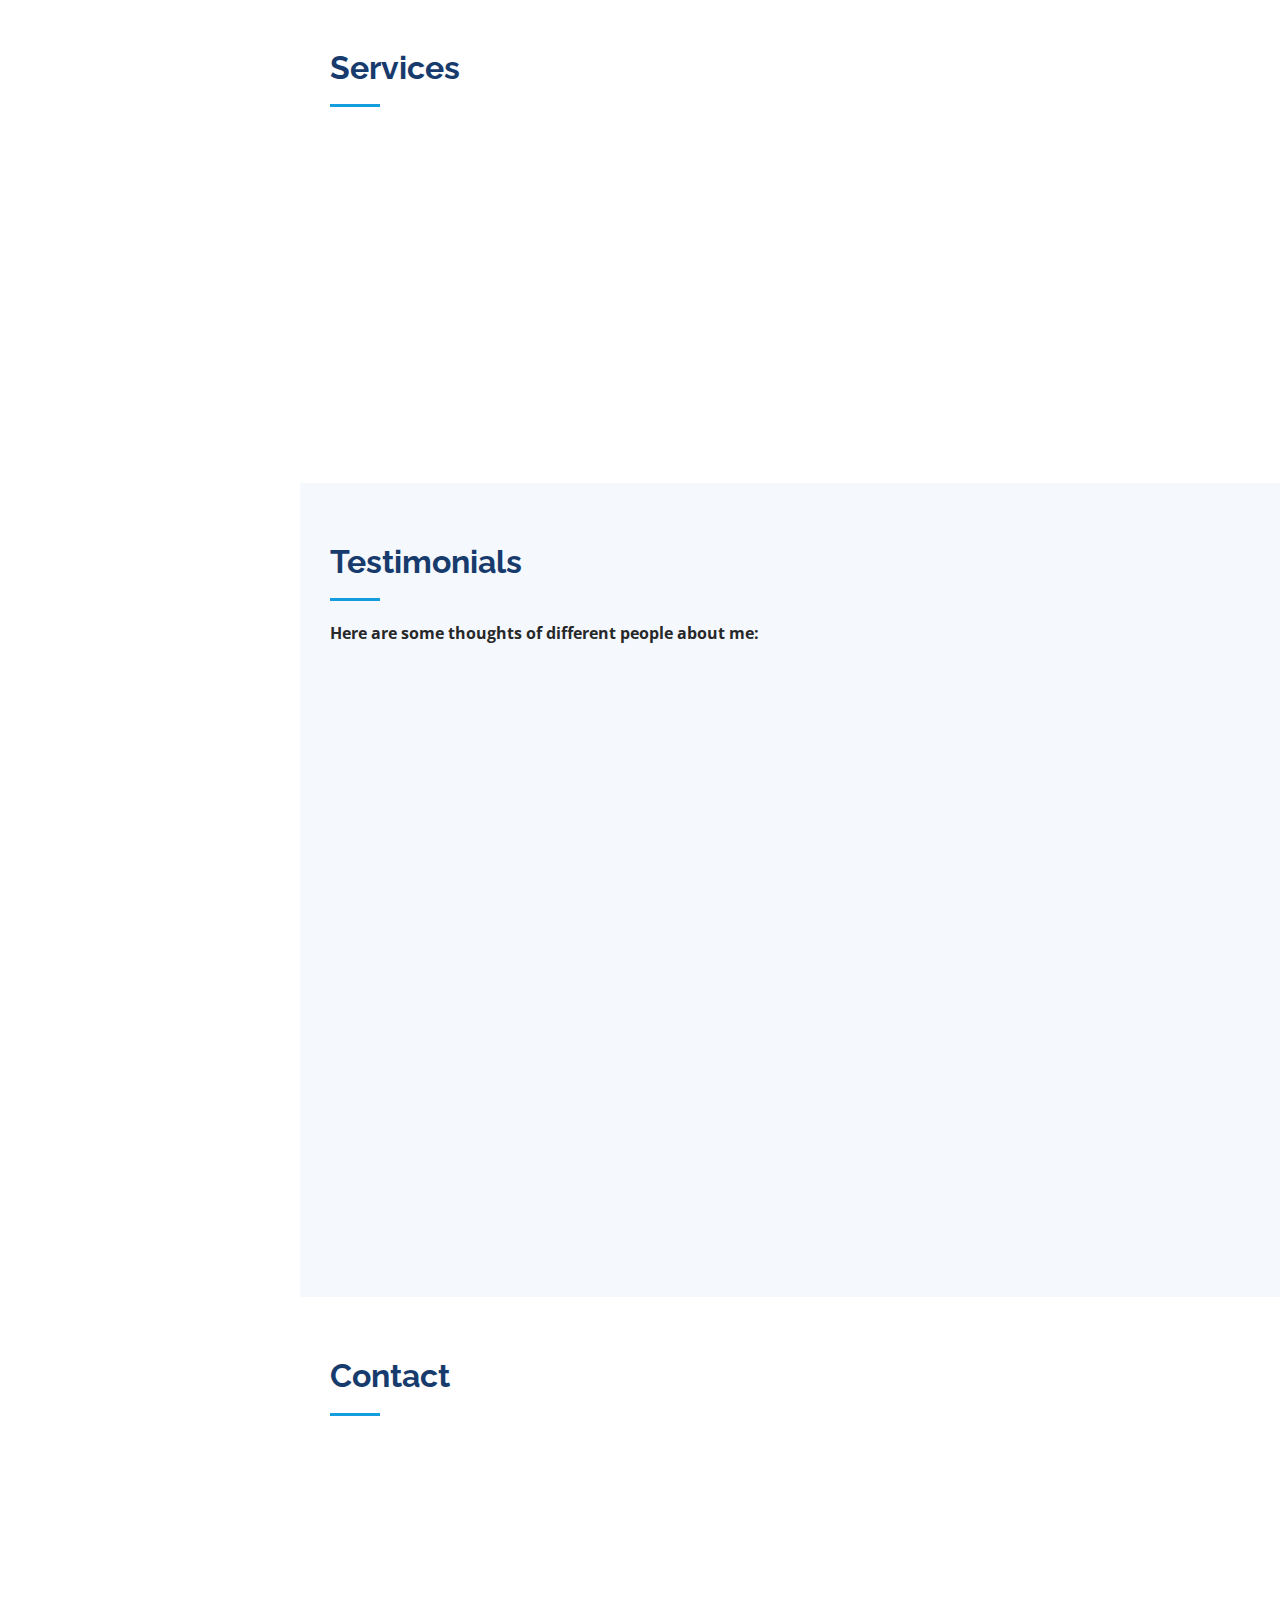
==== commit 9fc98d58: "PHP Email Form Commit" ====
--- a/index.html
+++ b/index.html
@@ -223,15 +223,8 @@
 
         <div class="section-title">
           <h2>Resume</h2>
-          <p style="font-weight: bold;">
-              I am eager to bring my skills and experience to contribute to challenging projects and achieve meaningful outcomes.
-          </p>
-          <p>
-              <a href="https://drive.google.com/file/d/1CbLmY9Uj4pCU1ppdq19aV_tDP6bUmGYV/view?usp=drivesdk" target="_blank">
-                  View Resume
-              </a>
-          </p>
-          
+          <p style="font-weight: bold;"> I am eager to bring my skills and experience to contribute to challenging projects and achieve meaningful outcomes. </p>
+        </div>
 
         <div class="row">
           <div class="col-lg-6" data-aos="fade-up">
@@ -442,32 +435,13 @@
 
           <div class="col-lg-7 mt-5 mt-lg-0 d-flex align-items-stretch">
             <form action="forms/contact.php" method="post" role="form" class="php-email-form">
-              <div class="row">
-                <div class="form-group col-md-6">
-                  <label for="name">Your Name</label>
-                  <input type="text" name="name" class="form-control" id="name" required>
-                </div>
-                <div class="form-group col-md-6">
-                  <label for="name">Your Email</label>
-                  <input type="email" class="form-control" name="email" id="email" placeholder="Type email..." required>
-                </div>
-              </div>
-              <div class="form-group">
-                <label for="name">Subject</label>
-                <input type="text" class="form-control" name="subject" id="subject" placeholder="Leave your message!" >
-              </div>
-              <div class="form-group">
-                <label for="name">Message</label>
-                <textarea class="form-control" name="message" placeholder="Thankyou for your feedback!" rows="10" required></textarea>
-              </div>
-              <div class="my-3">
-                <div class="loading">Loading</div>
-                <div class="error-message"></div>
-                <div class="sent-message">Your message has been sent. Thank you!</div>
-              </div>
-              <div class="text-center"><button type="submit">Send Message</button></div>
-            </form>
-          </div>
+
+            <!-- Add the button to redirect to index_email.php -->
+          <div class="text-center">
+            <a href="index_email.php" class="btn-link btn-black">Chat with Me!</a>
+          </div>
+        </form>
+          
 
         </div>
 
--- a/assets/css/style.css
+++ b/assets/css/style.css
@@ -1022,6 +1022,9 @@
   100% {
     transform: rotate(360deg);
   }
+
+
+  
 }
 
 /*--------------------------------------------------------------
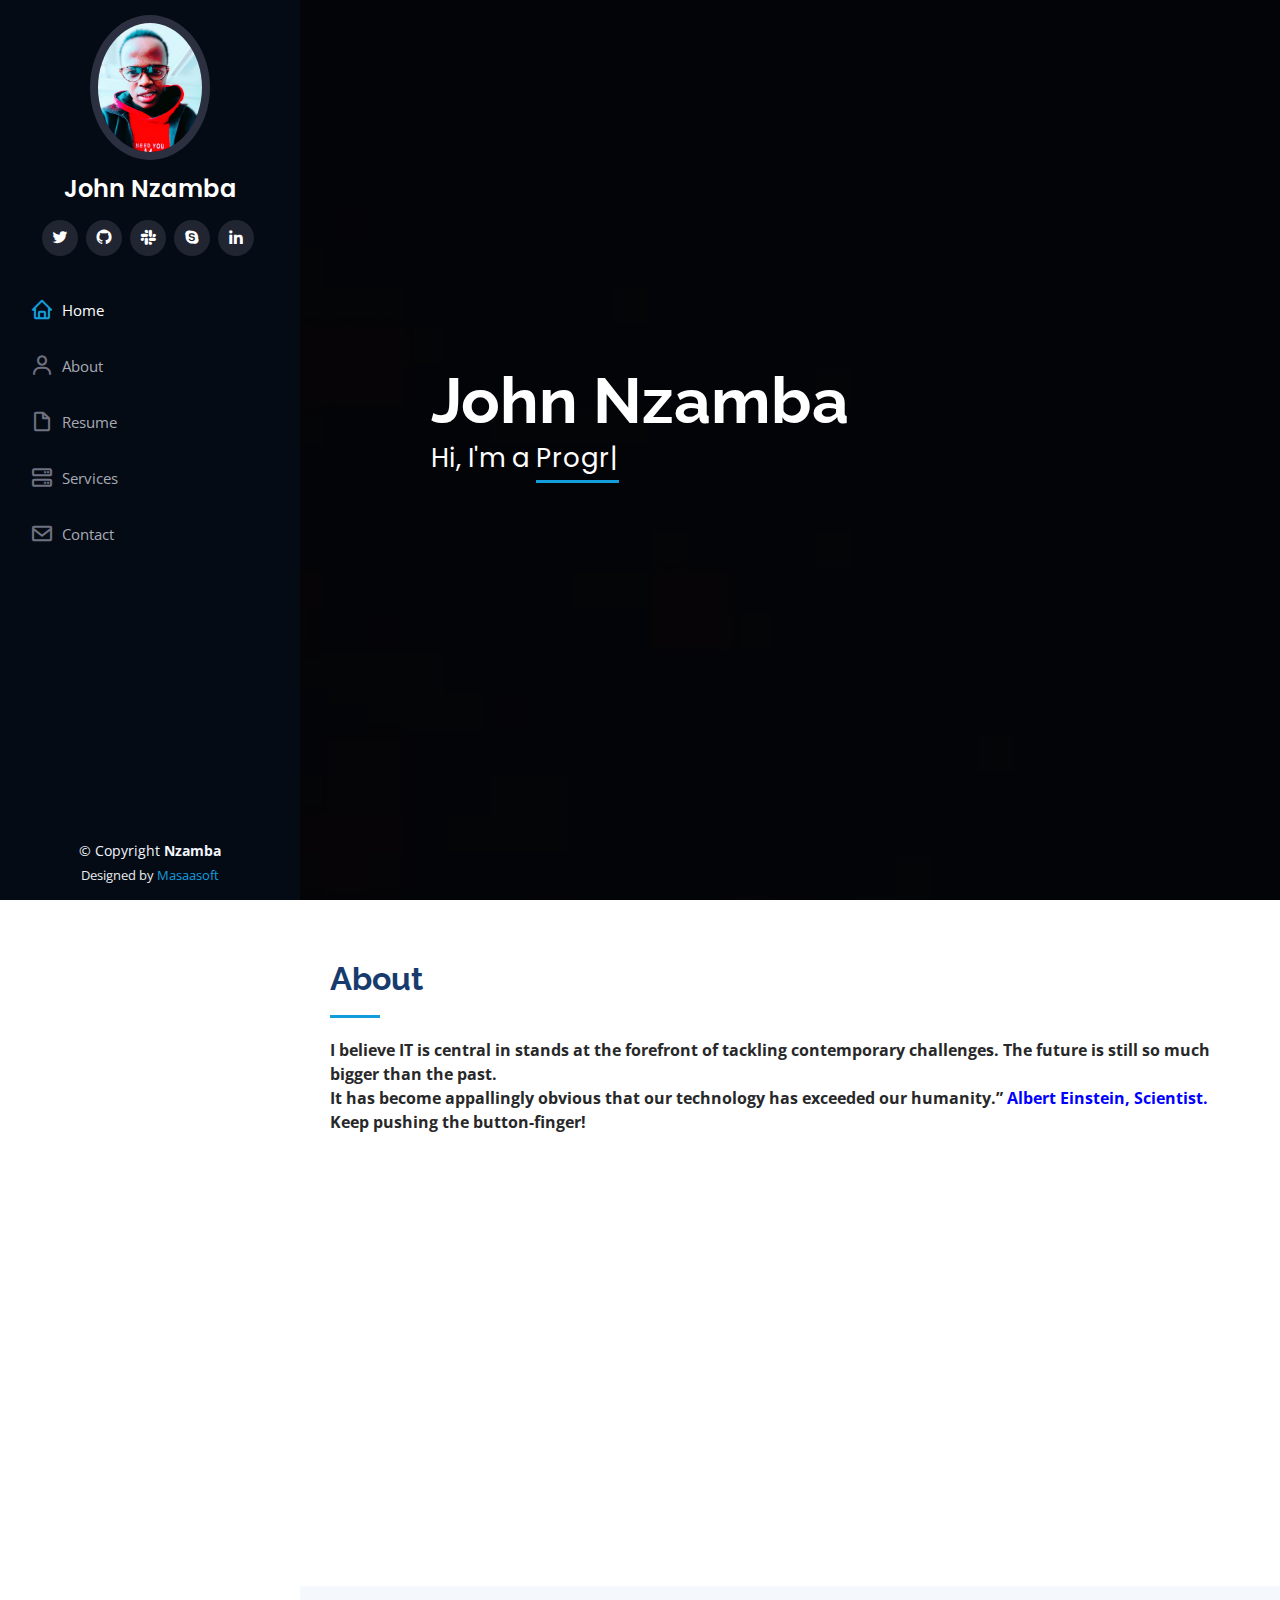
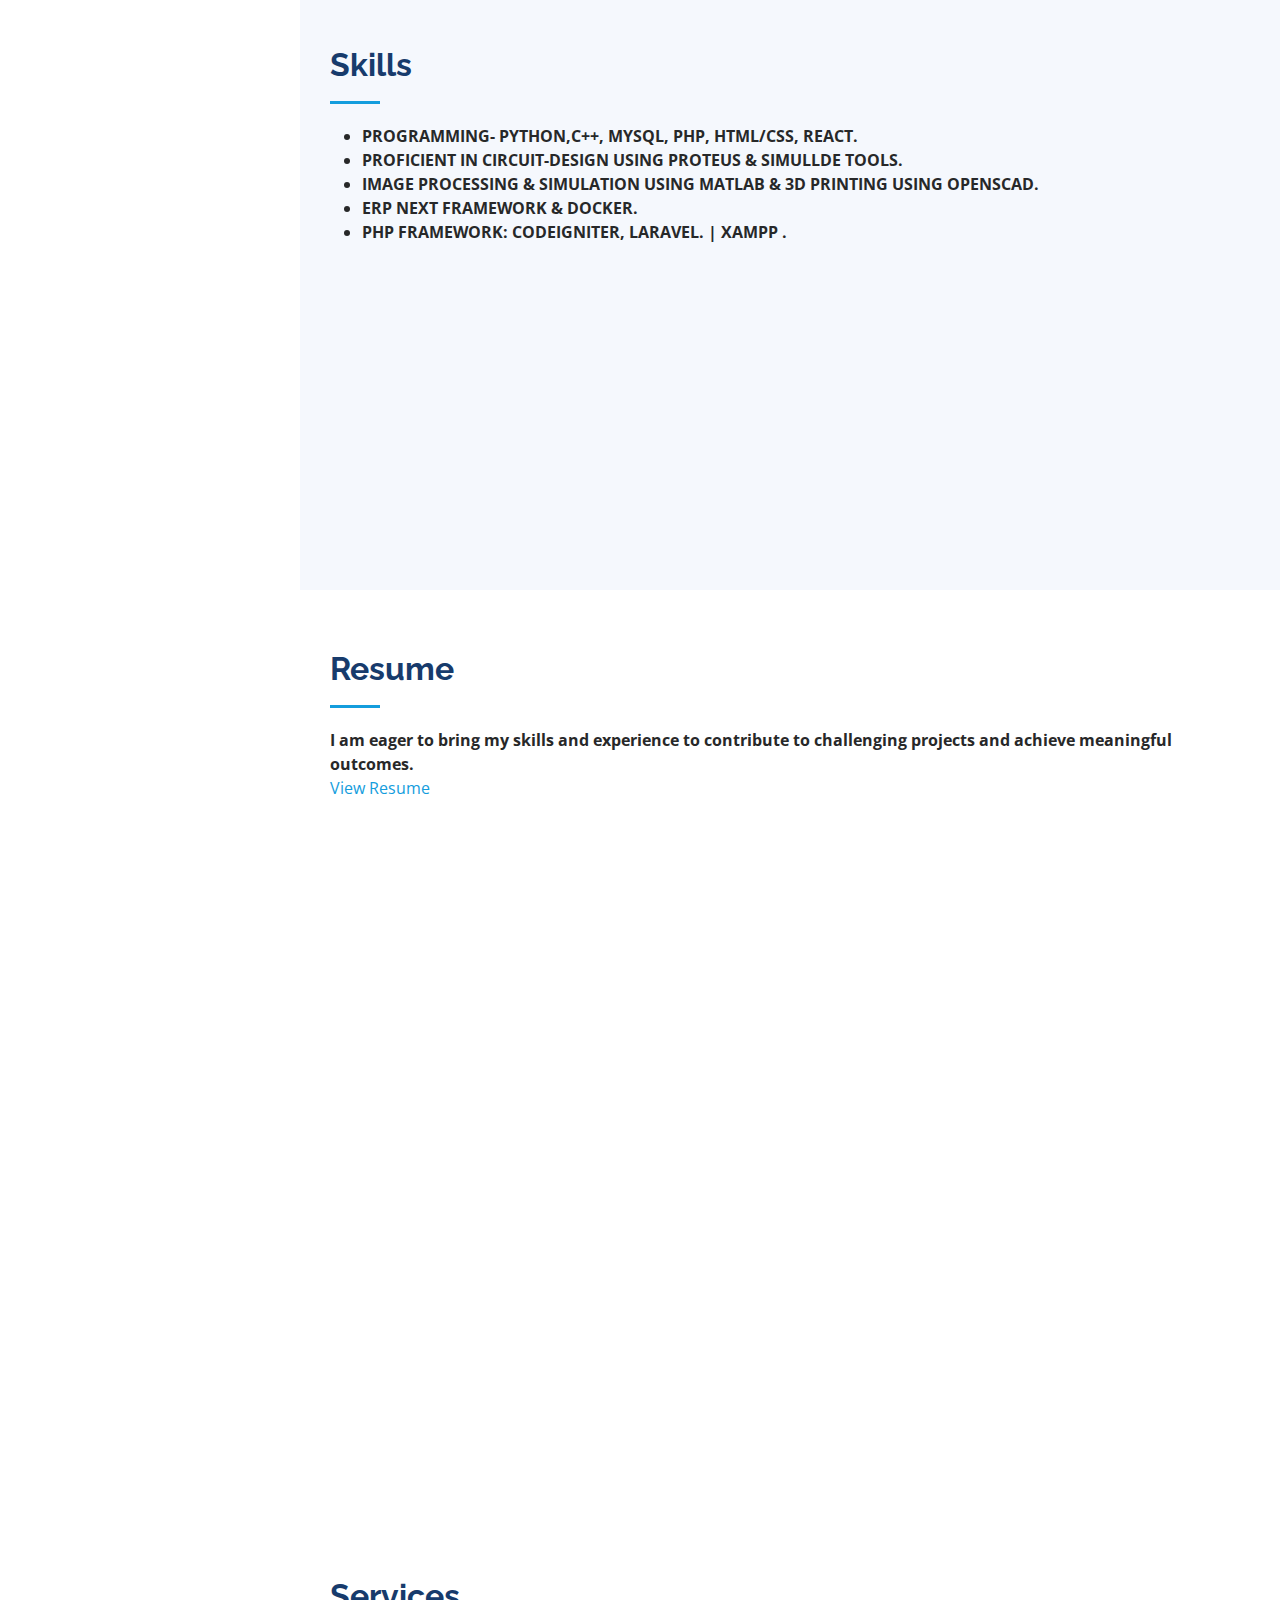
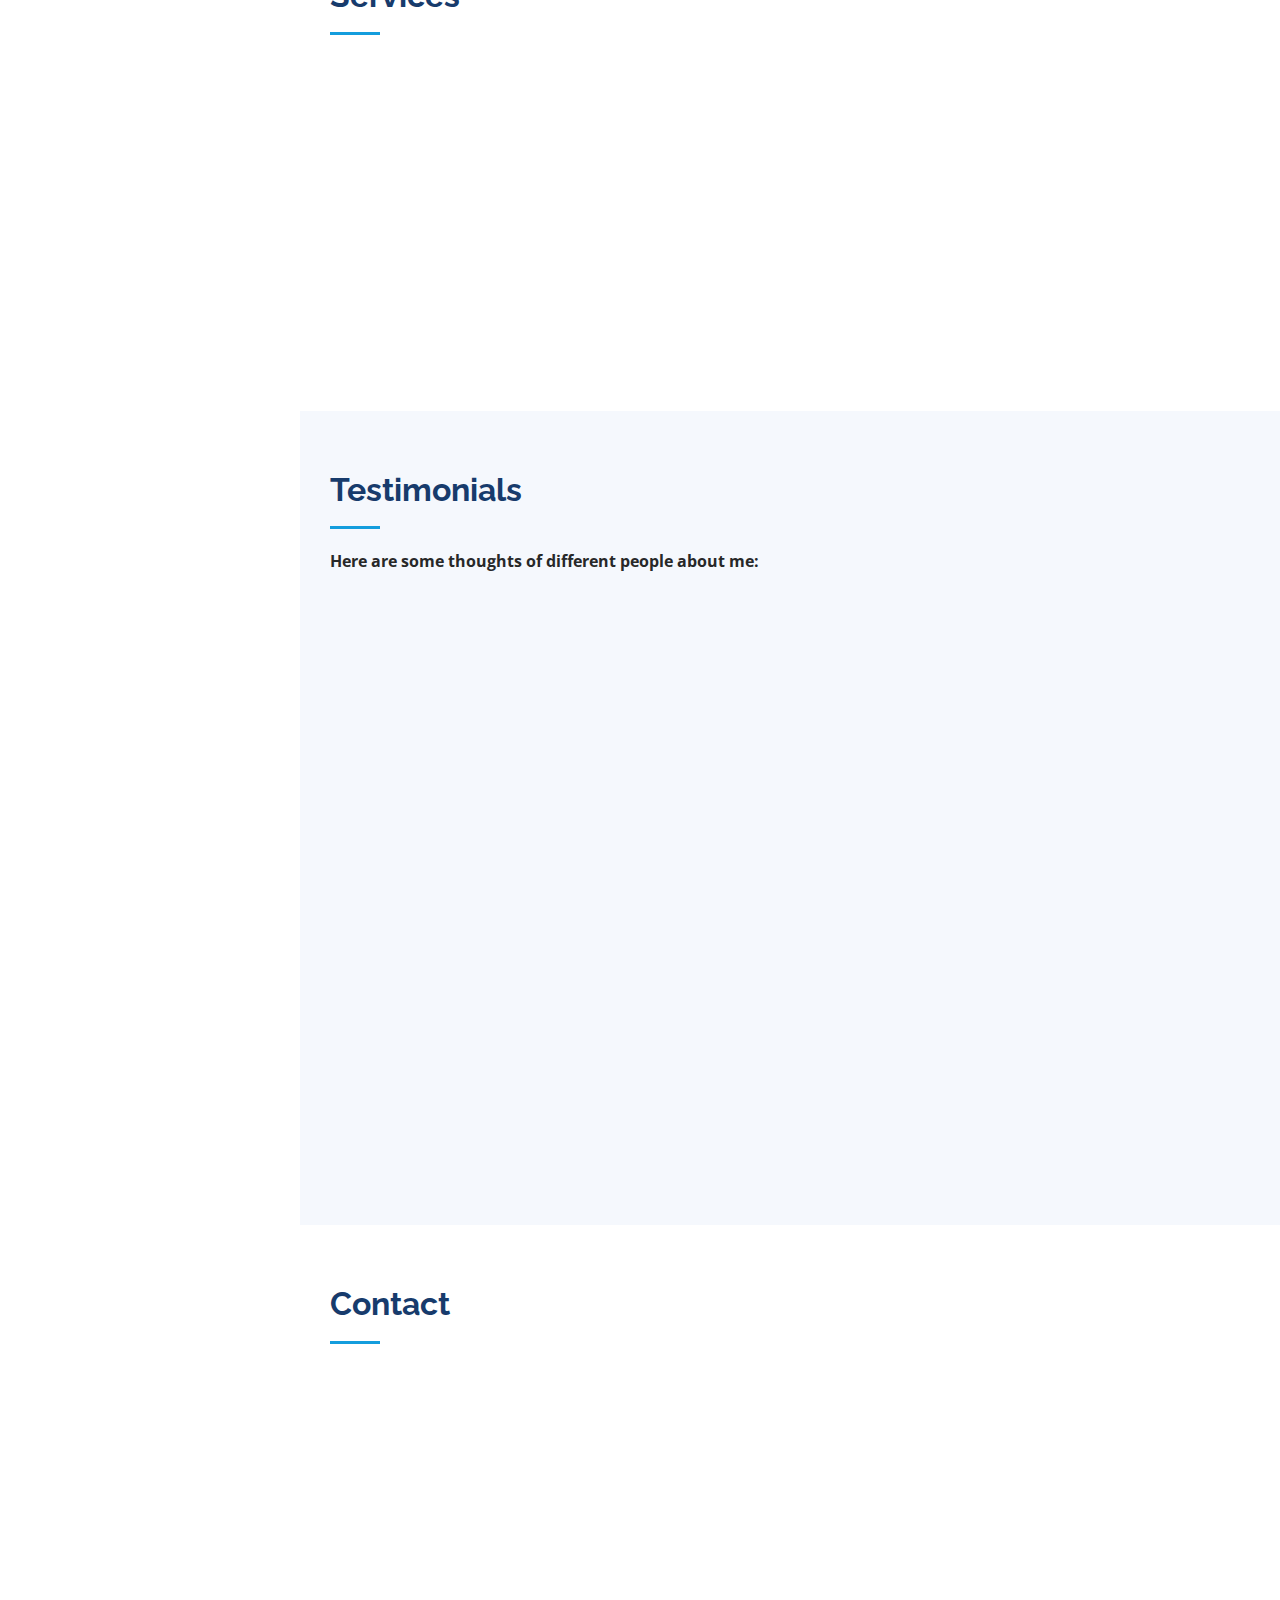
==== commit b24628b2: "PhP Email Form Commit" ====
--- a/index.html
+++ b/index.html
@@ -223,8 +223,15 @@
 
         <div class="section-title">
           <h2>Resume</h2>
-          <p style="font-weight: bold;"> I am eager to bring my skills and experience to contribute to challenging projects and achieve meaningful outcomes. </p>
-        </div>
+          <p style="font-weight: bold;">
+              I am eager to bring my skills and experience to contribute to challenging projects and achieve meaningful outcomes.
+          </p>
+          <p>
+              <a href="https://drive.google.com/file/d/1CbLmY9Uj4pCU1ppdq19aV_tDP6bUmGYV/view?usp=drivesdk" target="_blank">
+                  View Resume
+              </a>
+          </p>
+          
 
         <div class="row">
           <div class="col-lg-6" data-aos="fade-up">
@@ -436,12 +443,11 @@
           <div class="col-lg-7 mt-5 mt-lg-0 d-flex align-items-stretch">
             <form action="forms/contact.php" method="post" role="form" class="php-email-form">
 
-            <!-- Add the button to redirect to index_email.php -->
-          <div class="text-center">
-            <a href="index_email.php" class="btn-link btn-black">Chat with Me!</a>
-          </div>
-        </form>
-          
+              <div class="text-center">
+                <a href="/php-email-form/index_email.php" class="btn-link btn-black">Chat with Me!</a>
+              </div>
+            </form>
+          </div>
 
         </div>
 
